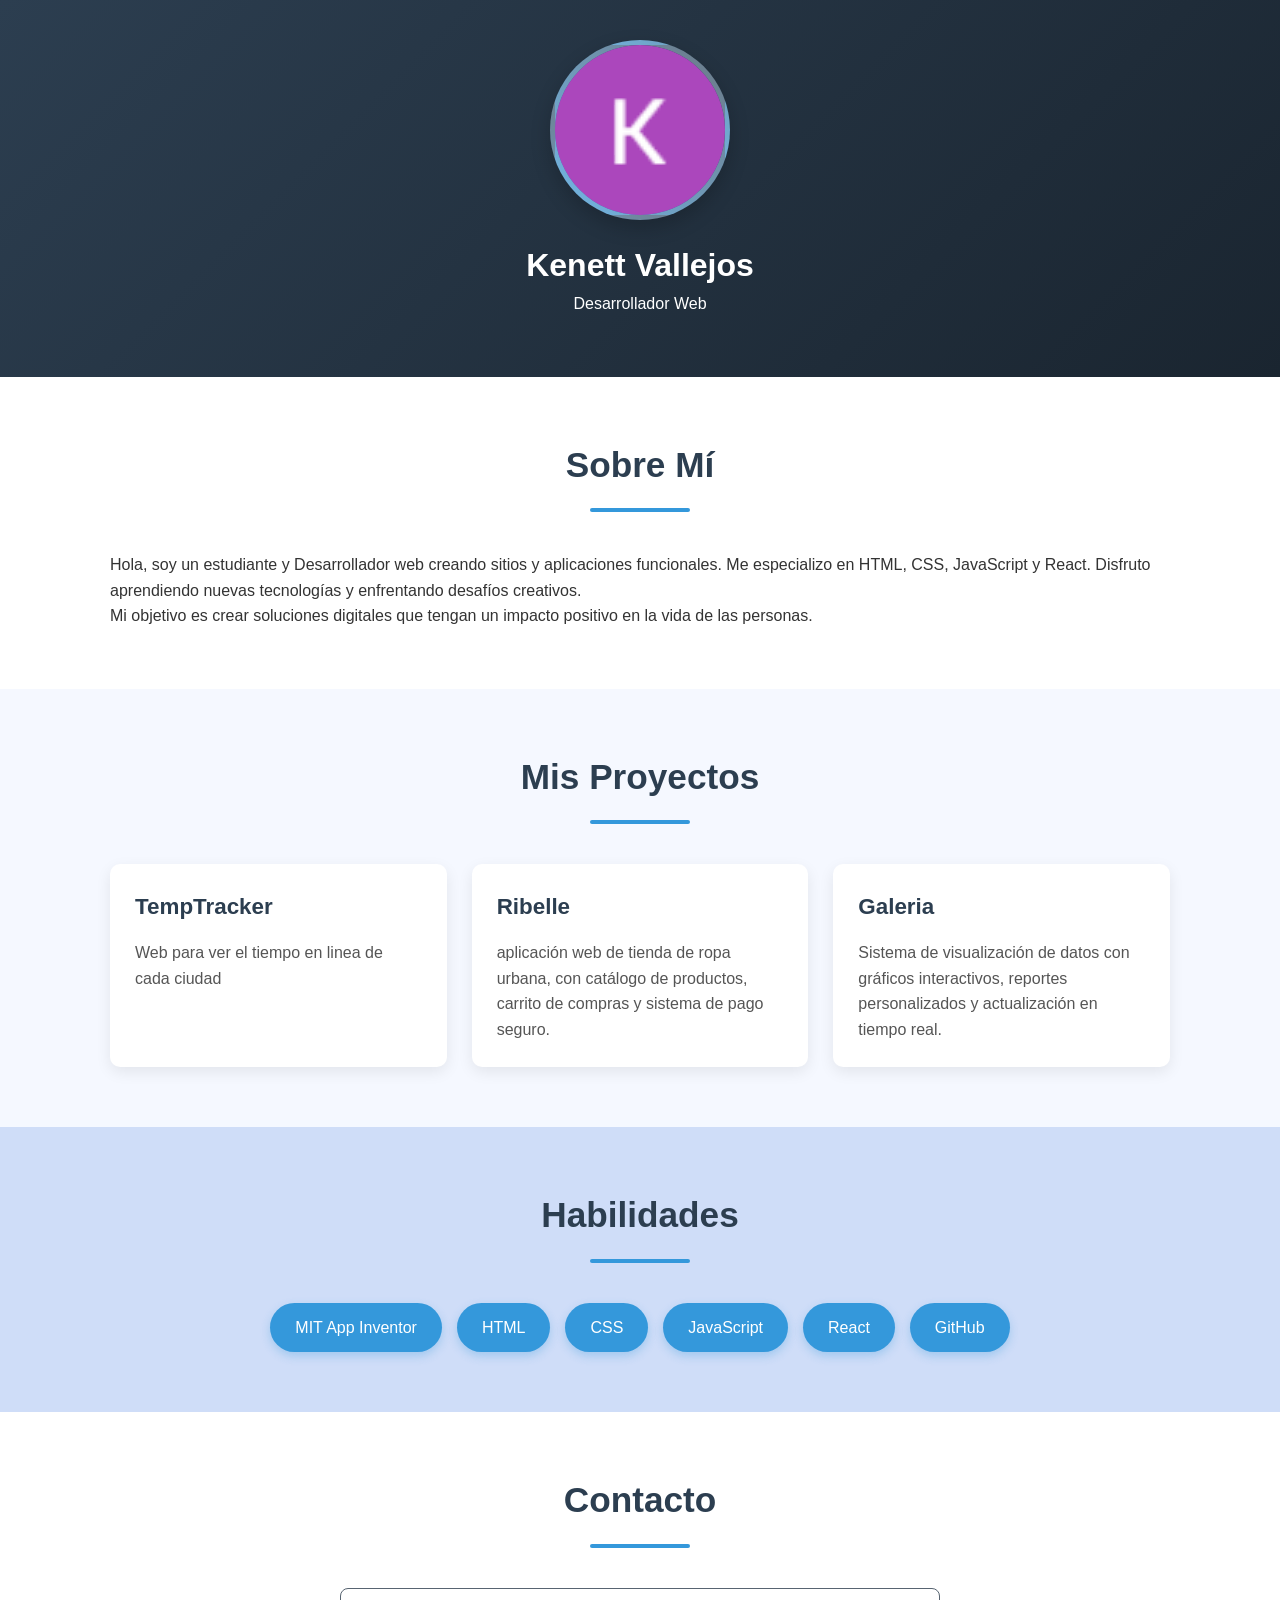
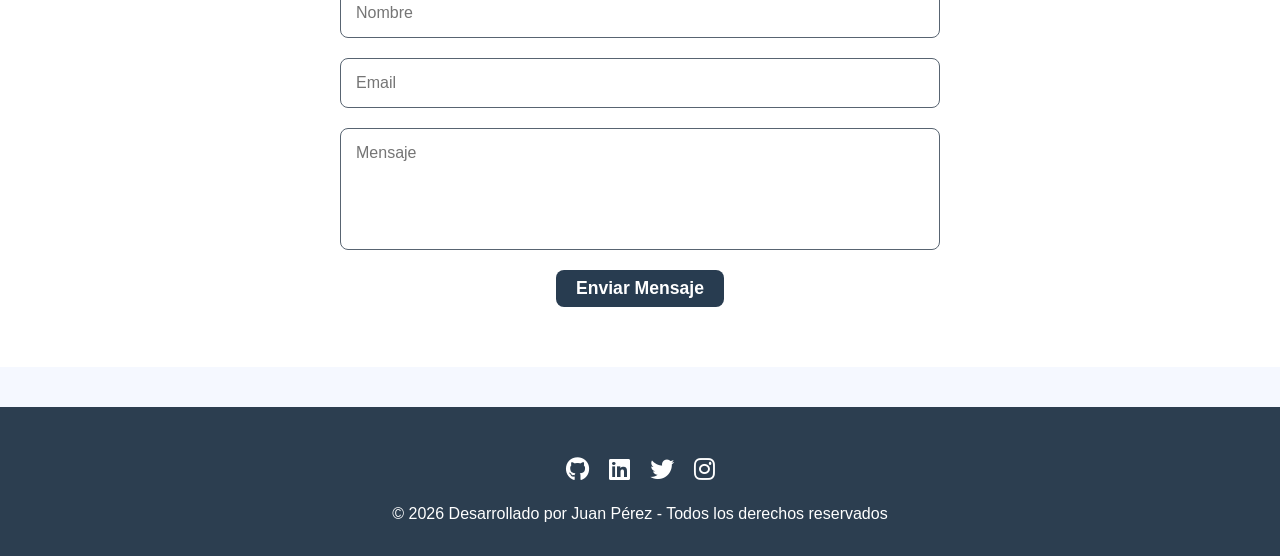
==== kenett.html @ 94a0e695 "Update kenett.html" ====
<html lang="es"><head>
    <meta charset="UTF-8">
    <meta name="viewport" content="width=device-width, initial-scale=1.0">
    <title>Mi Portafolio Web</title>
    <!--para los iconos de redes sociales-->
    <link rel="stylesheet" href="https://cdnjs.cloudflare.com/ajax/libs/font-awesome/6.5.1/css/all.min.css">

    <link rel="stylesheet" href="./estilos.css">
  </head>
  <body>
    <header>
      <div class="contenedor">
        <div class="perfil">
          <div class="contenedorFoto">
            <img src="./assest/zzz.png" alt="Juan Perez" class="foto">
          </div>
          <div class="infor">
            <h1>Kenett Vallejos</h1>
            <p>Desarrollador Web</p>
          </div>
        </div>
      </div>
    </header>

    <section id="sobre-mi">
      <div class="contenedor">
        <h2>Sobre Mí</h2>
        <p>
          Hola, soy un estudiante y Desarrollador web creando sitios y aplicaciones funcionales. Me especializo en HTML, CSS,
          JavaScript y React. Disfruto aprendiendo nuevas tecnologías y enfrentando
          desafíos creativos.
        </p>
        <p>
          Mi objetivo es crear soluciones digitales
          que tengan un impacto positivo en la vida de las personas.
        </p>
      </div>
    </section>

    <section id="proyectos">
      <div class="contenedor">
        <h2>Mis Proyectos</h2>
        <a class="proyectos-container" href="./index.html">
          <div class="proyectos-container">
            <div class="proyecto">
              <h3>TempTracker</h3>
              <p>Web para ver el tiempo en linea de cada ciudad</p>
            </div>
        </a>
        <a href="https://ribelle2.netlify.app">
          <div class="proyecto">
            <h3>Ribelle</h3>
            <p>
              aplicación web de tienda de ropa urbana, con catálogo de productos, carrito de compras y sistema de pago seguro.
            </p>
          </div>
        </a> 

          <a href="">
            <div class="proyecto">
              <h3>Galeria</h3>
              <p>
                Sistema de visualización de datos con gráficos interactivos,
                reportes personalizados y actualización en tiempo real.
              </p>
            </div>
          </a>
        </div>
      </div>
    </section>

    <section id="habilidades">
      <div class="contenedor">
        <h2>Habilidades</h2>
        <div class="habilidades-lista">
          <div class="habilidad">MIT App Inventor</div>
          <div class="habilidad">HTML</div>
          <div class="habilidad">CSS</div>
          <div class="habilidad">JavaScript</div>
          <div class="habilidad">React</div>
          <div class="habilidad">GitHub</div>
        </div>
      </div>
    </section>

    <section id="contacto">
      <div class="contenedor">
        <h2>Contacto</h2>
        <form>
          <div class="form-group">
            <input type="text" placeholder="Nombre" required="">
          </div>
          <div class="form-group">
            <input type="email" placeholder="Email" required="">
          </div>
          <div class="form-group">
            <textarea placeholder="Mensaje" rows="5" required=""></textarea>
          </div>
          <button onclick="pop_up('Mensaje enviado correctamante')">
            Enviar Mensaje
          </button>
        </form>
      </div>
    </section>

    <footer>
      <div class="contenedor">
        <div class="enlaces">
          <a href="#"><i class="fab fa-github"></i></a>
          <a href="#"><i class="fab fa-linkedin"></i></a>
          <a href="#"><i class="fab fa-twitter"></i></a>
          <a href="#"><i class="fab fa-instagram"></i></a>
        </div>
        <p>
          © 2026 Desarrollado por Juan Pérez - Todos los derechos
          reservados
        </p>
      </div>
    </footer>
  </body>
</html>
---- estilos.css ----
/* Estilos generales */
        * {
            margin: 0;
            padding: 0;
            box-sizing: border-box;
            font-family: 'Segoe UI', Tahoma, Geneva, Verdana, sans-serif;
        }
        
        body {
            background-color: #f5f8ff;
            color: #333;
            line-height: 1.6;
        }
        
        .contenedor {
            max-width: 1100px;
            margin: 0 auto;
            padding: 0 20px;
        }
        
        /* Encabezado */
        header {
            background: linear-gradient(135deg, #2c3e50 0%, #1a2530 100%);
            color: white;
            padding: 40px 0;
            text-align: center;
            position: relative;
            overflow: hidden;
        }
        
        img{
            user-select: none;
    -webkit-user-drag: none;
    pointer-events: none;
        }

        .foto {
        width: 100%;
        height: 100%;
        object-fit: cover;
                }
        
        /* Perfil con foto */
        .perfil {
            display: flex;
            flex-direction: column;
            align-items: center;
            margin-bottom: 20px;
        }
        
        .contenedorFoto {
            width: 180px;
            height: 180px;
            border-radius: 50%;
            overflow: hidden;
            border: 5px solid rgba(255, 255, 255, 0.3);
            box-shadow: 0 8px 20px rgba(0, 0, 0, 0.2);
            margin-bottom: 20px;
            background: linear-gradient(45deg, #3498db, #2c3e50);
            display: flex;
            align-items: center;
            justify-content: center;
            color: white;
            font-size: 5rem;
        }
        
        .profile-info {
            text-align: center;
        }
        
        .profile-info h1 {
            font-size: 2.5rem;
            margin-bottom: 10px;
        }
        
        .profile-info p {
            font-size: 1.2rem;
            opacity: 0.9;
        }
        
        /* Secciones */
        section {
            padding: 60px 0;
        }
        
        h2 {
            text-align: center;
            margin-bottom: 40px;
            color: #2c3e50;
            font-size: 2.2rem;
            position: relative;
        }
        /*rayita despues del titulo*/
        h2::after {
            content: '';
            display: block;
            width: 100px;
            height: 4px;
            background: #3498db;
            margin: 15px auto;
            border-radius: 2px;
        }
        
        /* Sobre mí */
        #sobre-mi {
            background-color: white;
        }
        
        /* Proyectos */
        .proyectos-container {
            display: grid;
            grid-template-columns: repeat(auto-fit, minmax(300px, 1fr));
            gap: 25px;
        }

        a{
            text-decoration: none;
        }
        
        .proyecto {
            background: white;
            padding: 25px;
            border-radius: 10px;
            box-shadow: 0 5px 15px rgba(0,0,0,0.08);
            transition: transform 0.3s ease, box-shadow 0.3s ease;
        }
        
        .proyecto:hover {
            transform: translateY(-5px);
            box-shadow: 0 10px 25px rgba(0,0,0,0.15);
        }
        
        .proyecto h3 {
            color: #2c3e50;
            margin-bottom: 15px;
            font-size: 1.4rem;
        }
        
        .proyecto p {
            color: #555;
        }
        
        /* Habilidades */
        #habilidades {
            background-color: #cfddf8;
        }
        
        .habilidades-lista {
            display: flex;
            flex-wrap: wrap;/*Hace que los elementos se ajusten en varias filas si no caben en una sola línea.*/
            justify-content: center;
            gap: 15px;
            /*Añade un espacio uniforme de 15 píxeles entre cada ítem*/
        }
        
        .habilidad {
            background: #3498db;
            color: white;
            padding: 12px 25px;
            border-radius: 30px;
            display: flex;
            align-items: center;
            gap: 8px;
            font-weight: 500;
            box-shadow: 0 4px 10px rgba(52, 152, 219, 0.3);
        }
        
        /* Contacto */
        #contacto {
            background-color: white;
        }
        
        form {
            max-width: 600px;
            margin: 0 auto;
        }
        
        .form-group {
            margin-bottom: 20px;
        }
        
        input, textarea {
            width: 100%;
            padding: 15px;
            border: 1px solid #586471;
            border-radius: 8px;
            font-size: 1rem;
            transition: border-color 0.3s;
            resize: none;
        }
        
        input:focus, textarea:focus {
            outline: none;
            border-color: #3498db;
            box-shadow: 0 0 0 3px rgba(52, 152, 219, 0.2);
        }
        
        button {
        background: #283c50;       /* Color de fondo azul oscuro */
        color: white;              /* Texto en blanco */
         border: none;              /* Sin borde */
        padding: 8px 20px;        /* Espaciado interno (alto y ancho) */
        border-radius: 8px;        /* Bordes redondeados */
        cursor: pointer;           /* Cambia el cursor a "mano" */
        font-size: 1.1rem;         /* Tamaño de fuente */
        font-weight: 600;          /* Texto más grueso */
        transition: background 0.3s, transform 0.2s; /* Animación suave */
        display: block;            /* Ocupa todo el ancho disponible */
        margin: 0 auto;            /* Centrado horizontal */
        }
        
        button:hover {
            background: #3498db; /* Cambia el color suavemente */
            transform: translateY(-2px);/*se mueve*/
            /*transform: scale(1.05); /* Se agranda un poquito */
        }
        
        /* Pie de página */
        footer {
            background: #2c3e50;
            color: white;
            text-align: center;
            padding: 30px 0;
            margin-top: 40px;
        }
        
        .enlaces {
            display: flex;
            justify-content: center;
            gap: 20px;
            margin: 20px 0;
        }
        
        .enlaces a {
            color: white;
            font-size: 1.5rem;
            transition: color 0.3s;
            text-decoration: none;
        }
        
        .enlaces a:hover {
            color: #3498db;
        }
        
        /* Responsive */
        @media (max-width: 768px) {
            .profile-info h1 {
                font-size: 2rem;
            }
            
            .photo-container {
                width: 150px;
                height: 150px;
                font-size: 4rem;
            }
            
            section {
                padding: 40px 0;
            }
        }
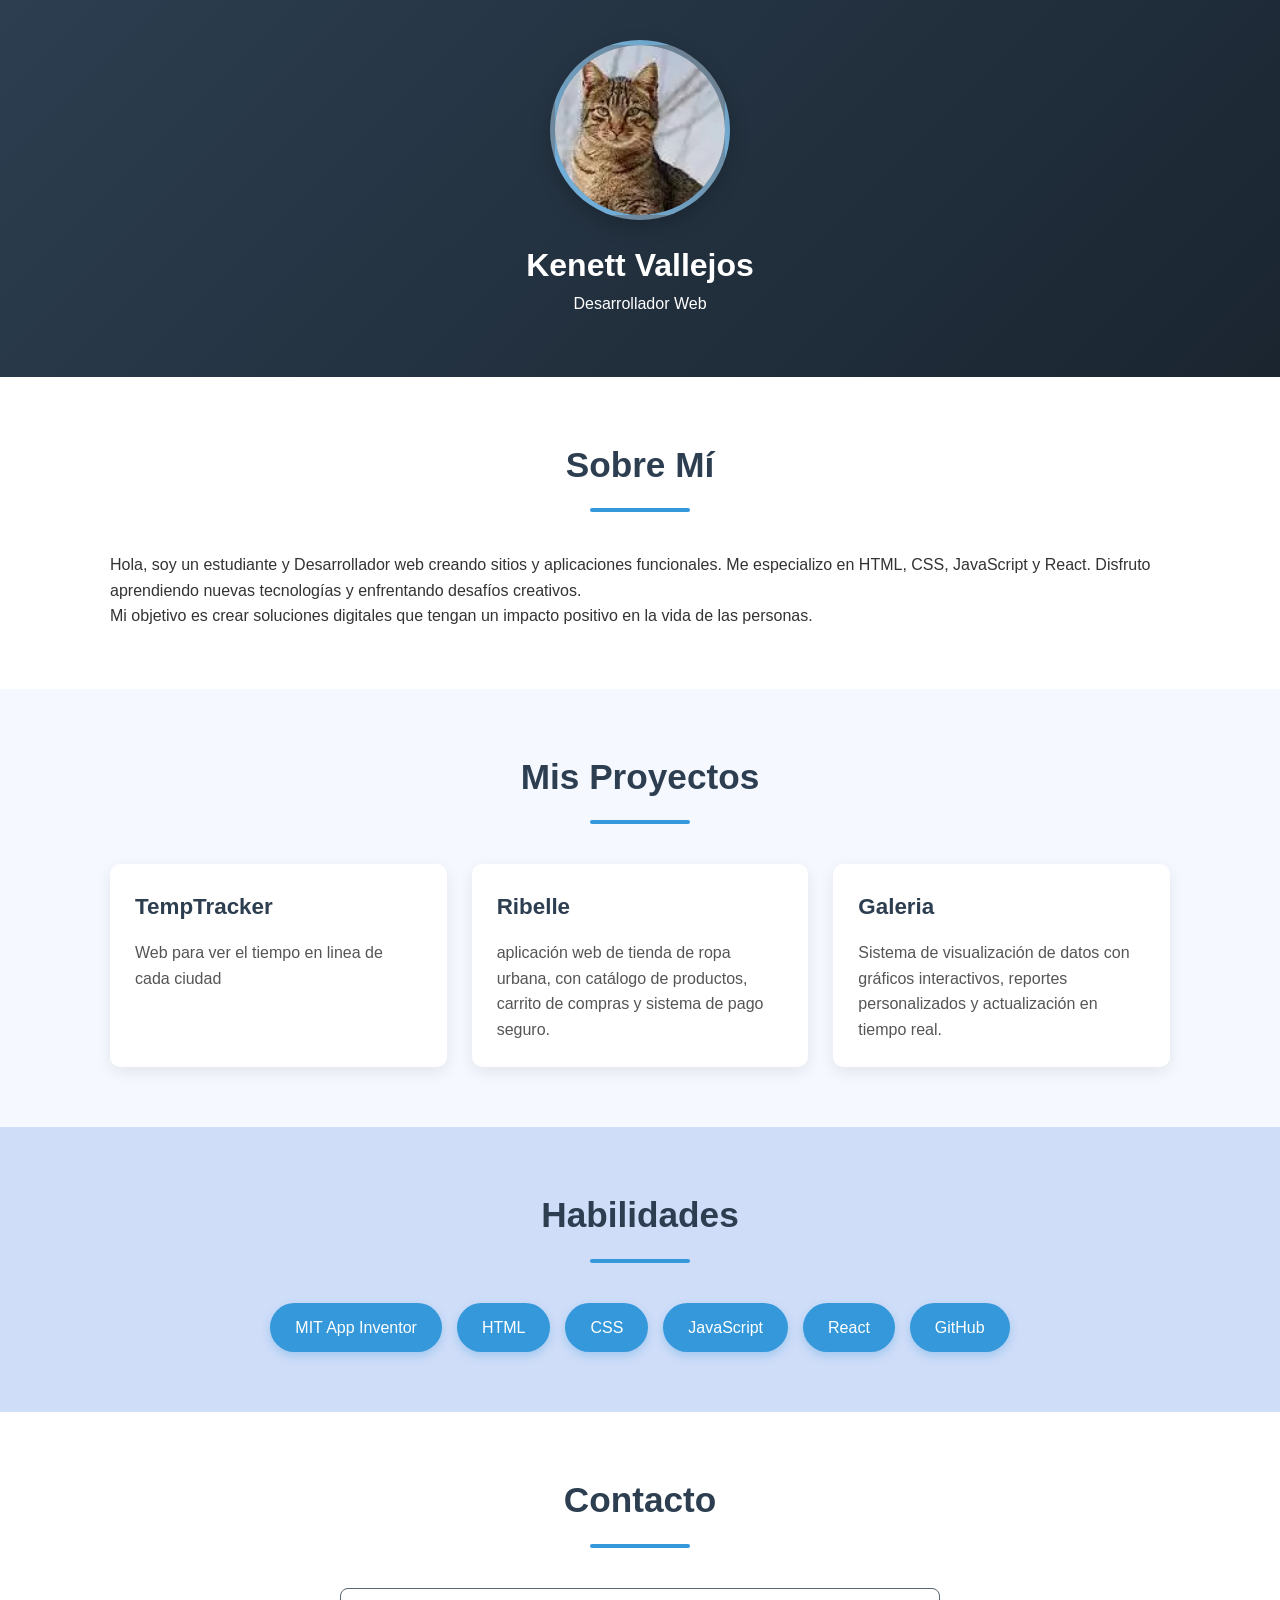
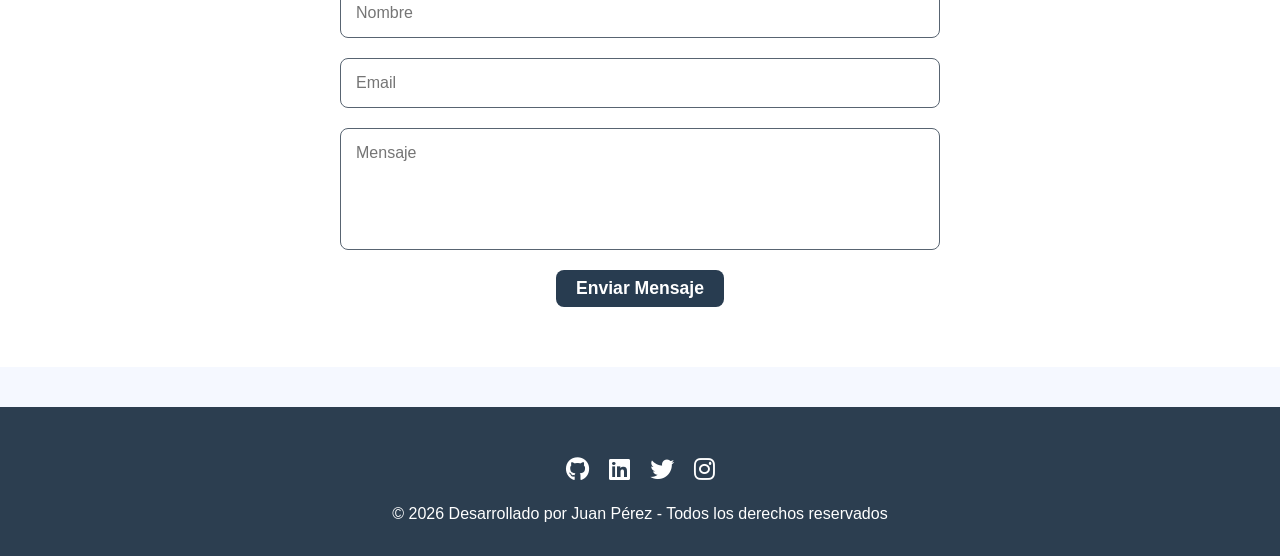
==== commit 896f7890: "Update kenett.html" ====
--- a/kenett.html
+++ b/kenett.html
@@ -12,7 +12,7 @@
       <div class="contenedor">
         <div class="perfil">
           <div class="contenedorFoto">
-            <img src="./assest/zzz.png" alt="Juan Perez" class="foto">
+            <img src="./assest/descarga.webp" alt="Juan Perez" class="foto">
           </div>
           <div class="infor">
             <h1>Kenett Vallejos</h1>
